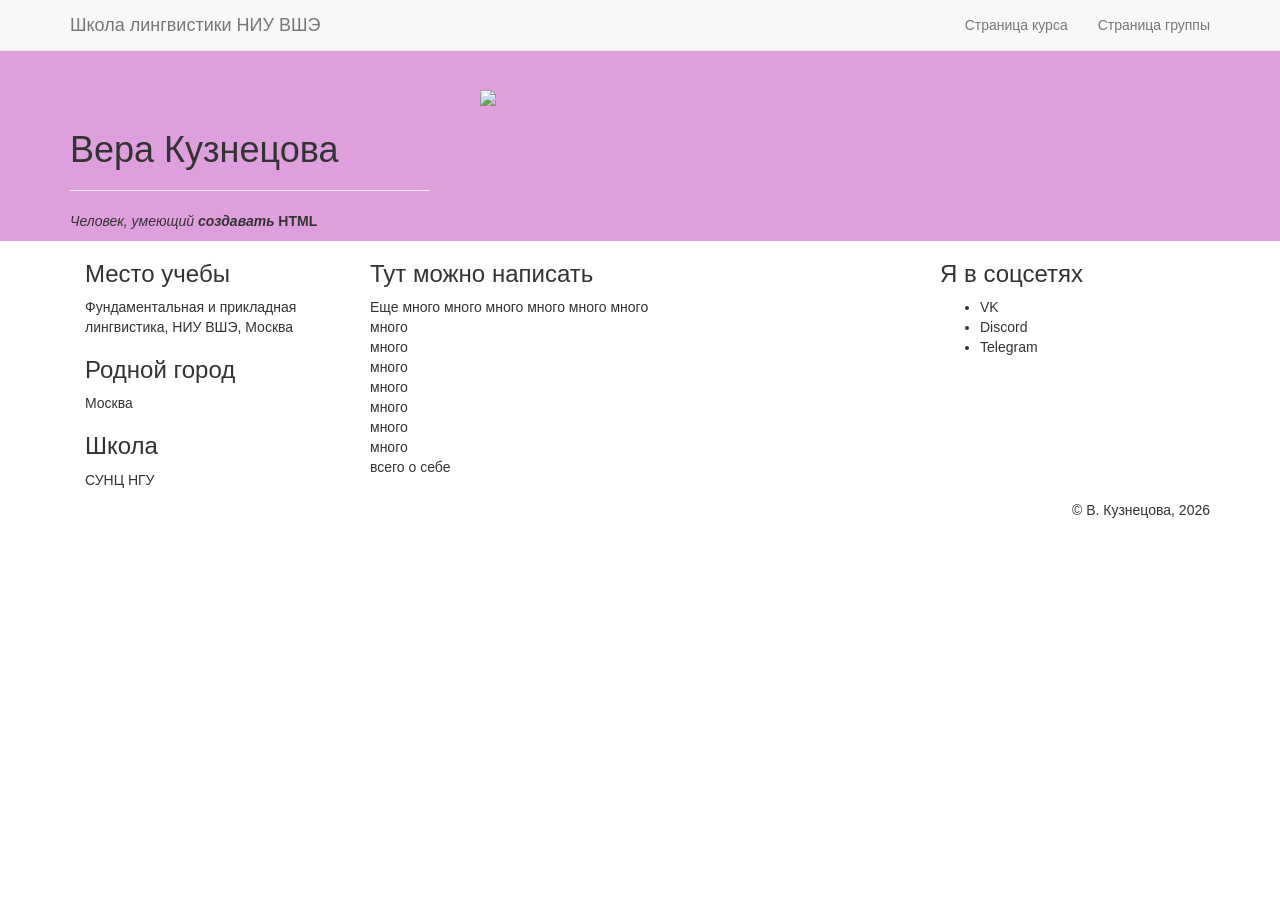
==== mywebpage/index.html @ 2599c6ca "Update index.html" ====
<!doctype html>

<!-- так в HTML обозначаются комментарии. Выше вы видите объявление типа документа (DOCTYPE), так браузер понимает, что код ниже нужно интерпретировать как html -->

<html>

<!-- зона заголовка html, тег <title> - строка, которую браузер отображает на вкладках над страницами, <meta> и <link> сообщают технические сведения для браузера, например, что файл имеет кодировку Юникод (utf-8) -->

	<head>
		<title>Личная страница саши собакина</title>
	 	<!-- Required meta tags -->
	 	<meta charset="utf-8">
	 	<meta name="viewport" content="width=device-width, initial-scale=1">

		<meta name="description" content="Личная страница и контакты">

		<!-- Bootstrap Core CSS -->
		<link href="https://maxcdn.bootstrapcdn.com/bootstrap/3.3.7/css/bootstrap.min.css" rel="stylesheet" media="screen">
<!-- Эта страница сделана с помощью bootstrap - популярной библиотеки для создания и настройки сайтов. Ниже вы увидите, что многие теги содержат атрибуты class - bootstrap содержит шаблоны, как такие элементы красиво оформить -->

	</head>
	
<!-- body - главная, содержательная часть страницы. Контент на этой странице делится на меню (nav), "шапку" (header), "подвал" (footer) и все остальное (мы заключили остаток в тег section) -->	
	<body>

<!-- меню (navigation bar) -->

		<nav id="mainNav" class="navbar navbar-default navbar-fixed-top navbar-custom">

<!-- div - это контейнеры - коробочки с текстом и/или графикой, которые можно вкладывать друг в друга. Пристально смотреть на теги в этой части кода не нужно -->
			<div class="container"> 
				<div class="navbar-header"> 
					<a href="https://ling.hse.ru/" class="navbar-brand">Школа лингвистики НИУ ВШЭ</a> 
				</div> 
				<nav class="collapse navbar-collapse" id="bs-navbar"> 
					<ul class="nav navbar-nav navbar-right"> 
						<li> <a href="https://lingvocodes.github.io/HSEinfo/ba-ling-2026/index.html">Страница курса</a> </li> 
						<li> <a href="https://lingvocodes.github.io/HSEinfo/ba-ling-2026/baling_261.html">Страница группы</a> </li> 
<!-- поправьте номер группы в URL, если нужно (от 1 до 4) -->
					</ul>
				</nav> 
			</div>
		</nav>

<!-- начинается шапка. у тега header есть атрибут style, который задает цвет фона и отступы. поменяйте значения атрибутов и посмотрите, как изменится страница -->

		<header style="background-color:plum; padding-top:70px; "> 
			<div class="container"> 
				<div class="row">
					<div class="col-md-4">
						<br><br>
<!-- здесь и дальше нужно поменять весь содержательный текст, чтобы получилась ваша личная страница -->
						<h1>Вера Кузнецова</h1>
						<hr> <!-- это горизонтальная линия -->
						<p><i>Человек, умеющий <b>создавать</i> HTML</b></p> 
					</div>
					<div class="col-md-4">
<!-- img - тег для вставки изображений. Мы использовали атрибут style, чтобы задать размер изображения и ширину рамки-->
<!-- Измените URL на URL вашей фотографии, а также настройте размер изображения -->
<img src="myphoto.jpg" style="height:320px; margin:20px 20px 40px 20px; " >
					</div>
				</div>
			</div>
		</header>

<!-- часть страницы, которая под шапкой -->
		<section id="portfolio">
			<div class="container">

<!-- атрибут col-md-... говорит, что контент будет разделен на несколько столбцов, их ширина соотносится как 3 - 6 - 3 (Bootstrap использует воображаемую сетку из 12 равных по ширине колонок) -->
				<div class="col-md-3">

<!-- <article> не влияет на оформление, но помогает структурировать контент на осмысленые разделы -->
					<article>
						<h3>Место учебы</h3>
						<p>Фундаментальная и прикладная лингвистика, НИУ ВШЭ, Москва</p>
					</article>
					<article>
						<h3>Родной город</h3>
						<p>Москва</p>
					</article>
					<article>
						<h3>Школа</h3>
<!-- когда будете менять текст, не используйте бюрократических слов типа ГБОУ СОШ, ну пожаалуйста -->
						<p>СУНЦ НГУ</p>
					</article>
				</div>

				<div class="col-md-6">
					<article>
						<h3>Тут можно написать</h3>
						<p>Еще много много много много много много <br>
						много <br>
						много <br>
						много <br>
						много <br>
						много <br>
						много <br>
						много <br>
						всего о себе</p>
					</article>
				</div>

				<div class="col-md-3">
					<h3>Я в соцсетях</h3>
<!-- тег <ul> - unordered list. Еще бывает тег <ol> -->
					<ul>
						<li>VK</li>
						<li>Discord</li>
						<li>Telegram</li>
					</ul>
				</div>
			</div>
		</section>

<!-- это подвал. В этой части страницы обычно ставят копирайт (с помощью символа &copy;) и пишут об истории создания страницы. Поставьте свой копирайт -->
		<footer class="bs-docs-footer"> 
			<div class="container"> 
				<p style="text-align:right; ">&copy; В. Кузнецова, 2026</p> 
			</div>
		</footer>
	</body>

</html>
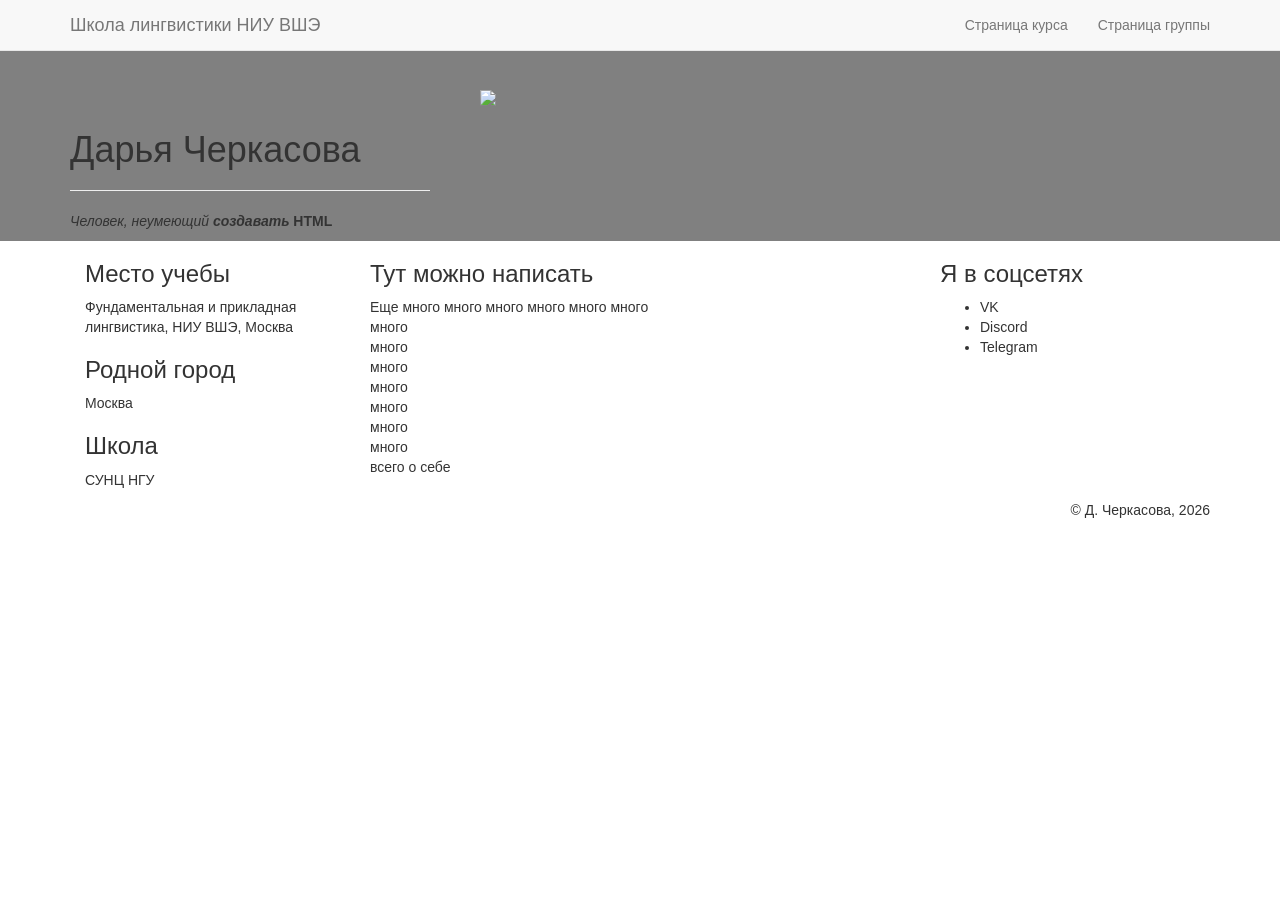
==== commit 311405ce: "Add files via upload" ====
--- a/mywebpage/index.html
+++ b/mywebpage/index.html
@@ -7,7 +7,7 @@
 <!-- зона заголовка html, тег <title> - строка, которую браузер отображает на вкладках над страницами, <meta> и <link> сообщают технические сведения для браузера, например, что файл имеет кодировку Юникод (utf-8) -->
 
 	<head>
-		<title>Личная страница саши собакина</title>
+		<title>Личная страница дарьи черкасовой</title>
 	 	<!-- Required meta tags -->
 	 	<meta charset="utf-8">
 	 	<meta name="viewport" content="width=device-width, initial-scale=1">
@@ -44,20 +44,20 @@
 
 <!-- начинается шапка. у тега header есть атрибут style, который задает цвет фона и отступы. поменяйте значения атрибутов и посмотрите, как изменится страница -->
 
-		<header style="background-color:plum; padding-top:70px; "> 
+		<header style="background-color:gray; padding-top:70px; "> 
 			<div class="container"> 
 				<div class="row">
 					<div class="col-md-4">
 						<br><br>
 <!-- здесь и дальше нужно поменять весь содержательный текст, чтобы получилась ваша личная страница -->
-						<h1>Вера Кузнецова</h1>
+						<h1>Дарья Черкасова</h1>
 						<hr> <!-- это горизонтальная линия -->
-						<p><i>Человек, умеющий <b>создавать</i> HTML</b></p> 
+						<p><i>Человек, неумеющий <b>создавать</i> HTML</b></p> 
 					</div>
 					<div class="col-md-4">
 <!-- img - тег для вставки изображений. Мы использовали атрибут style, чтобы задать размер изображения и ширину рамки-->
 <!-- Измените URL на URL вашей фотографии, а также настройте размер изображения -->
-<img src="myphoto.jpg" style="height:320px; margin:20px 20px 40px 20px; " >
+<img src="такса.jpeg" style="height:320px; margin:20px 20px 40px 20px; " >
 					</div>
 				</div>
 			</div>
@@ -116,7 +116,7 @@
 <!-- это подвал. В этой части страницы обычно ставят копирайт (с помощью символа &copy;) и пишут об истории создания страницы. Поставьте свой копирайт -->
 		<footer class="bs-docs-footer"> 
 			<div class="container"> 
-				<p style="text-align:right; ">&copy; В. Кузнецова, 2026</p> 
+				<p style="text-align:right; ">&copy; Д. Черкасова, 2026</p> 
 			</div>
 		</footer>
 	</body>
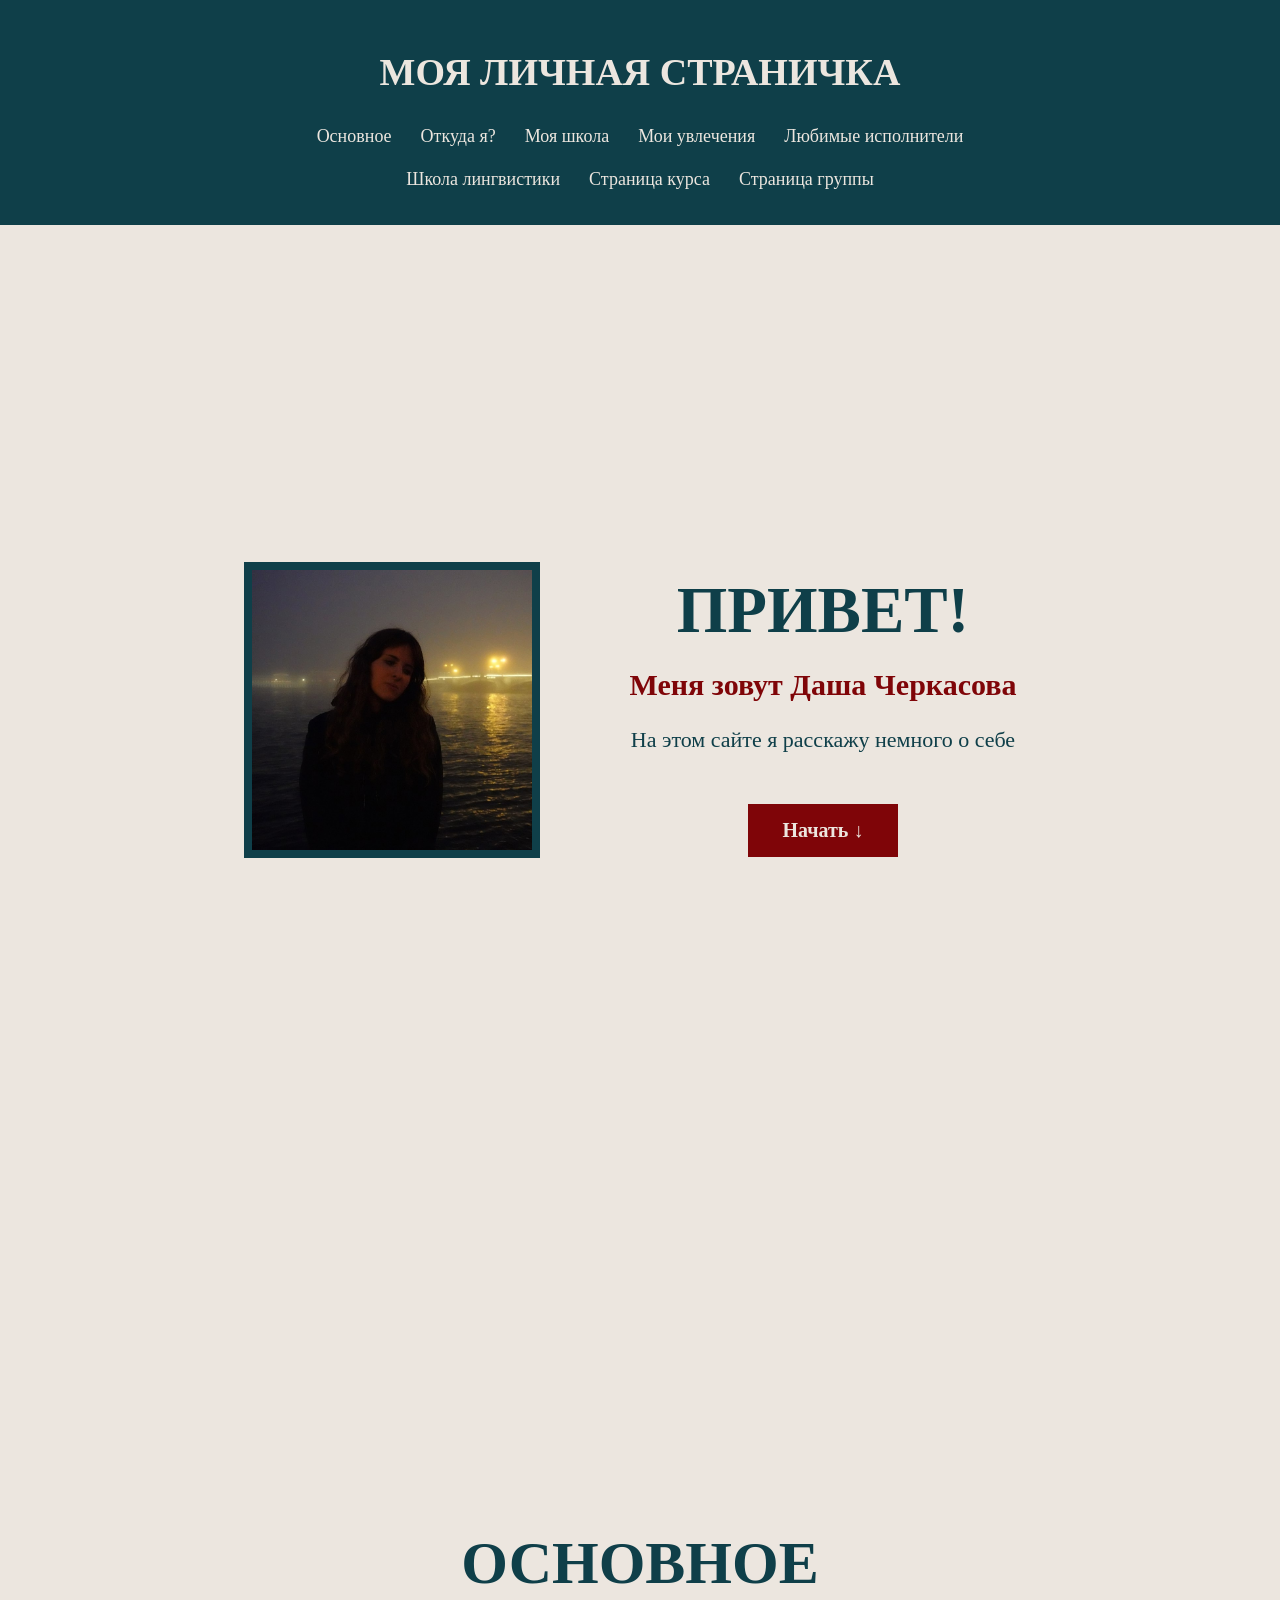
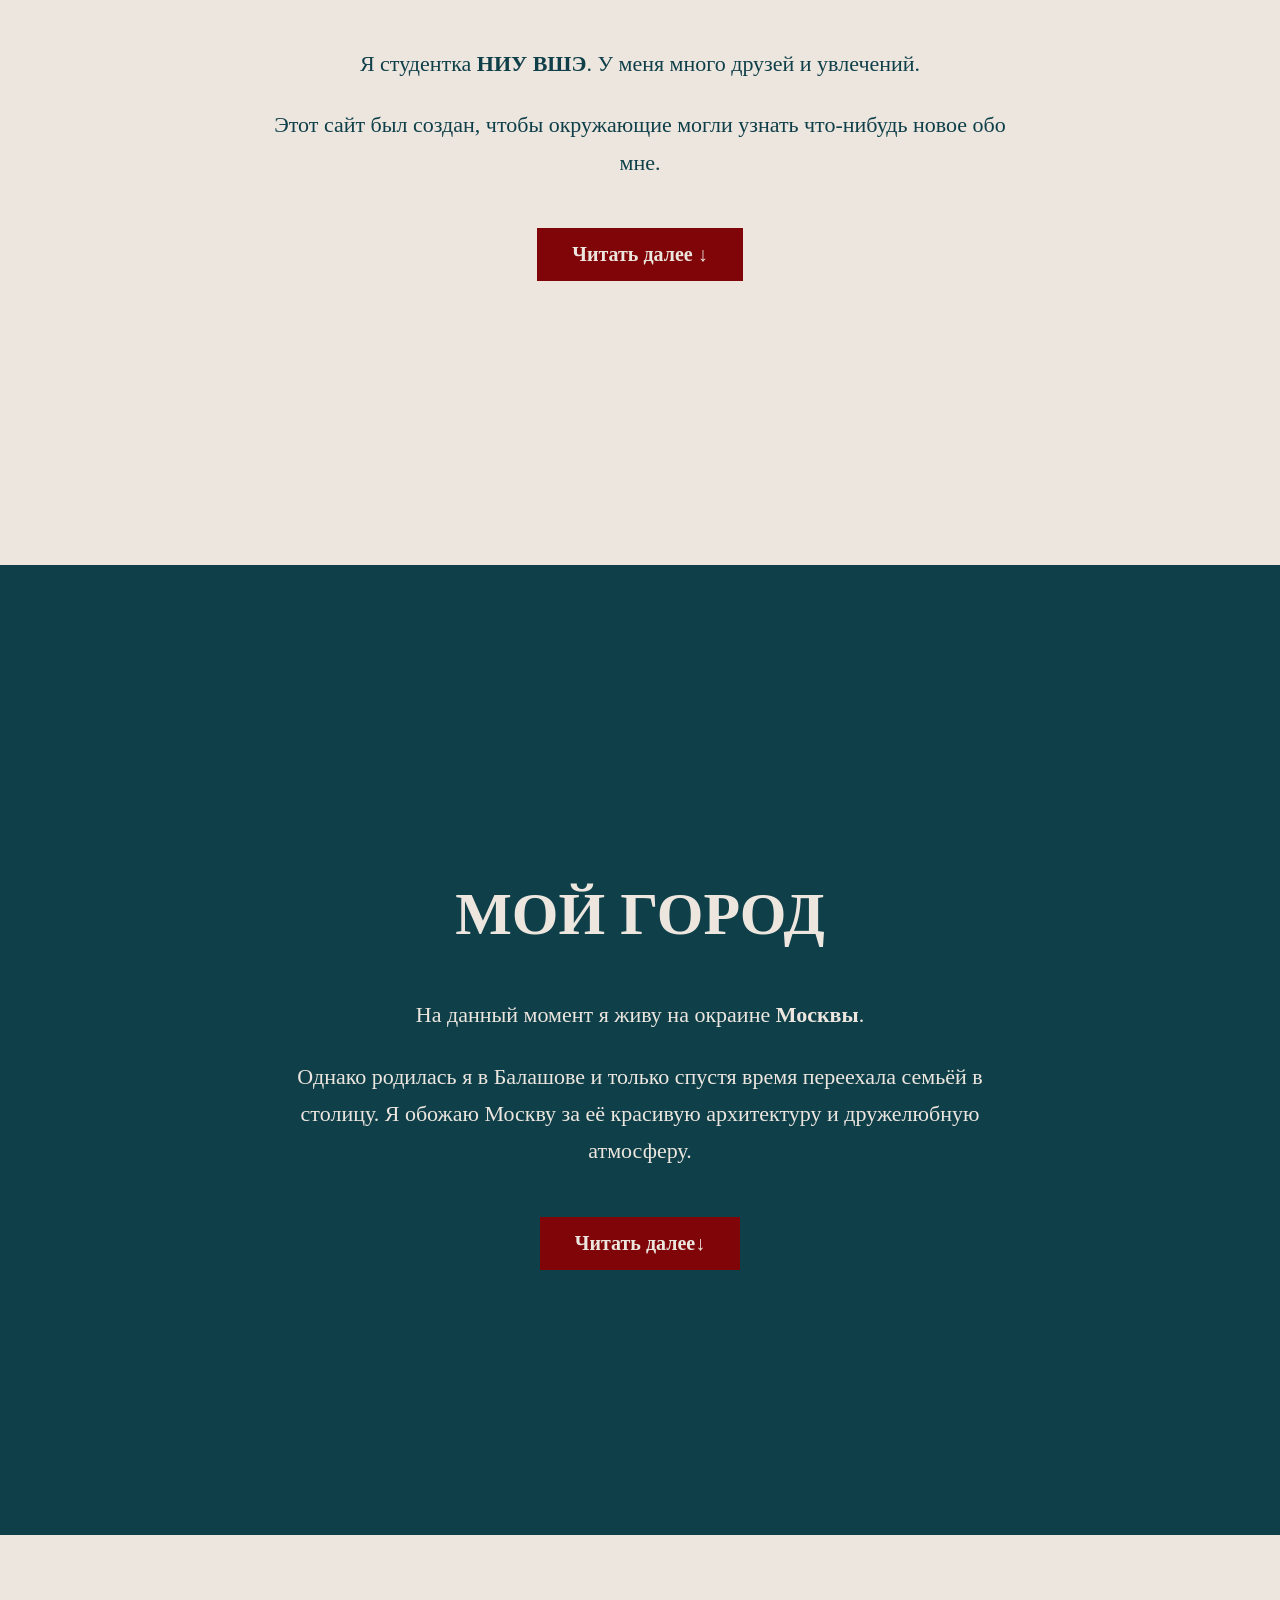
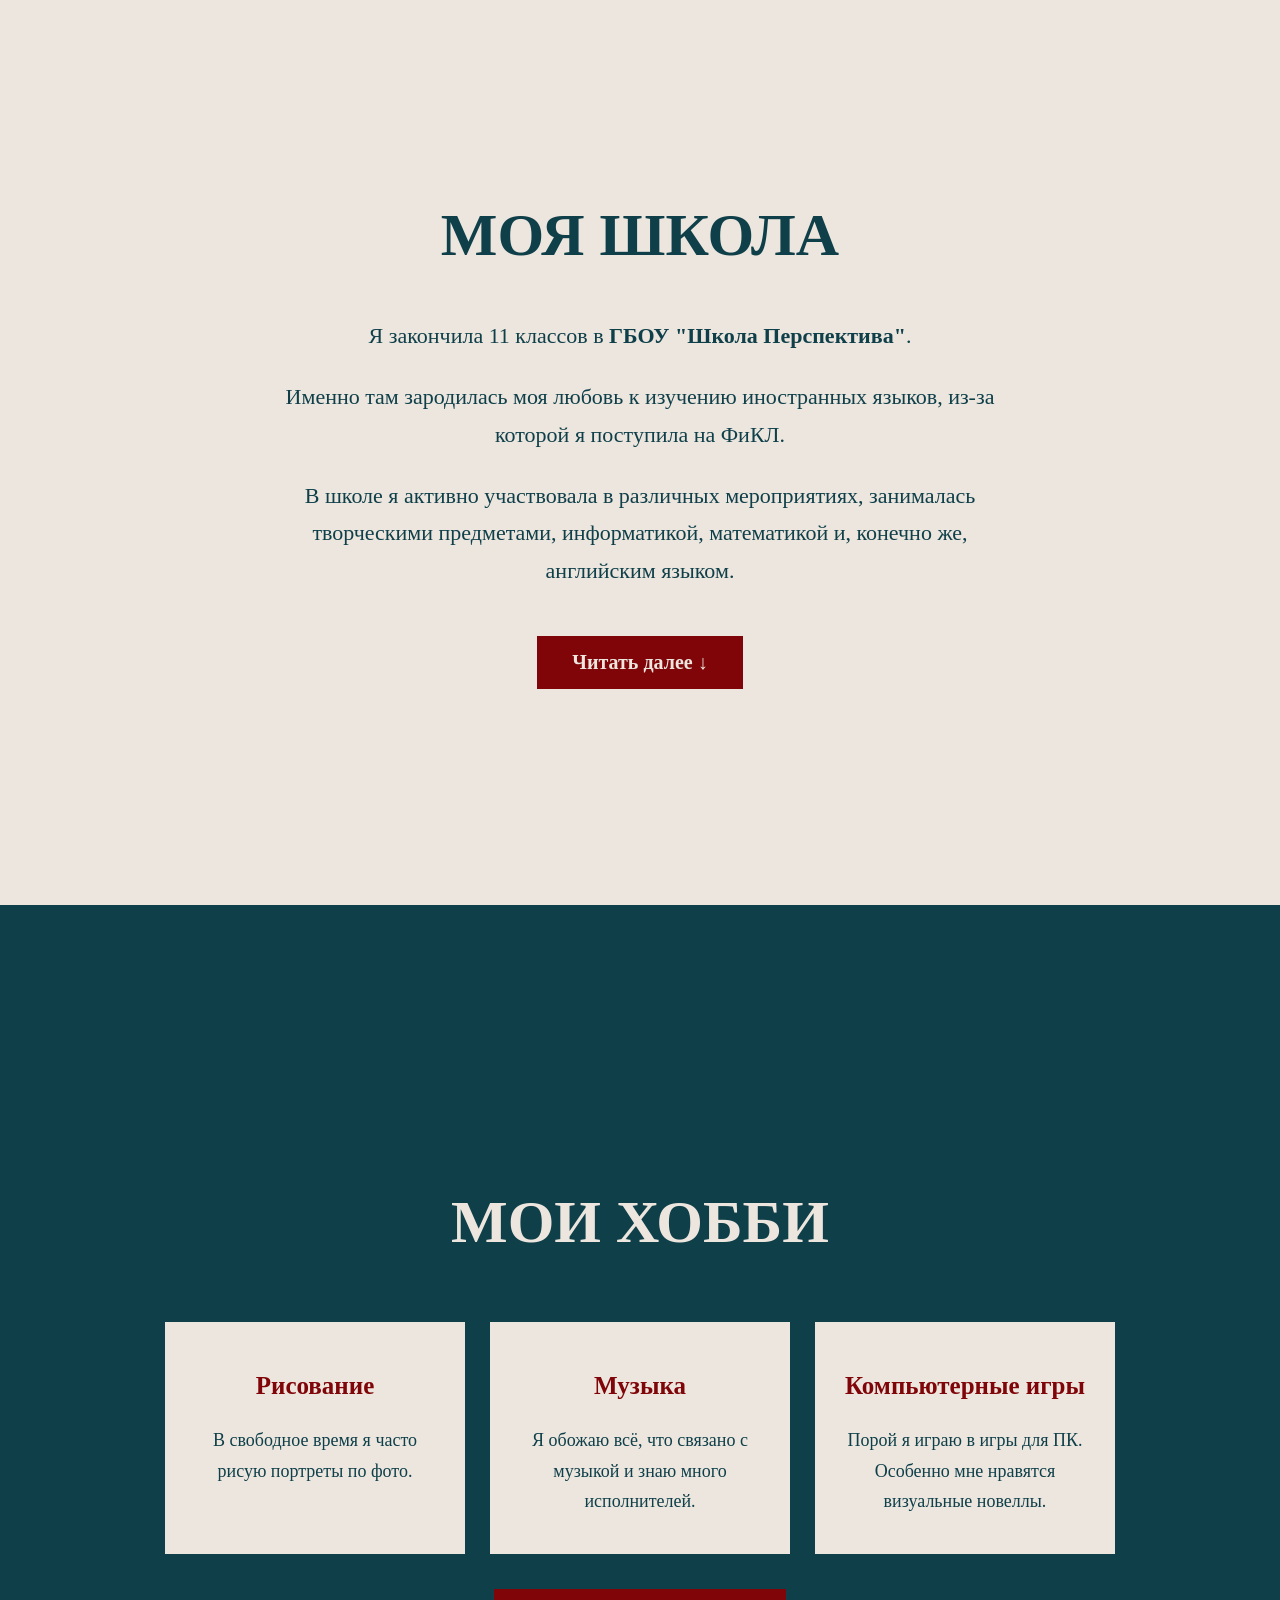
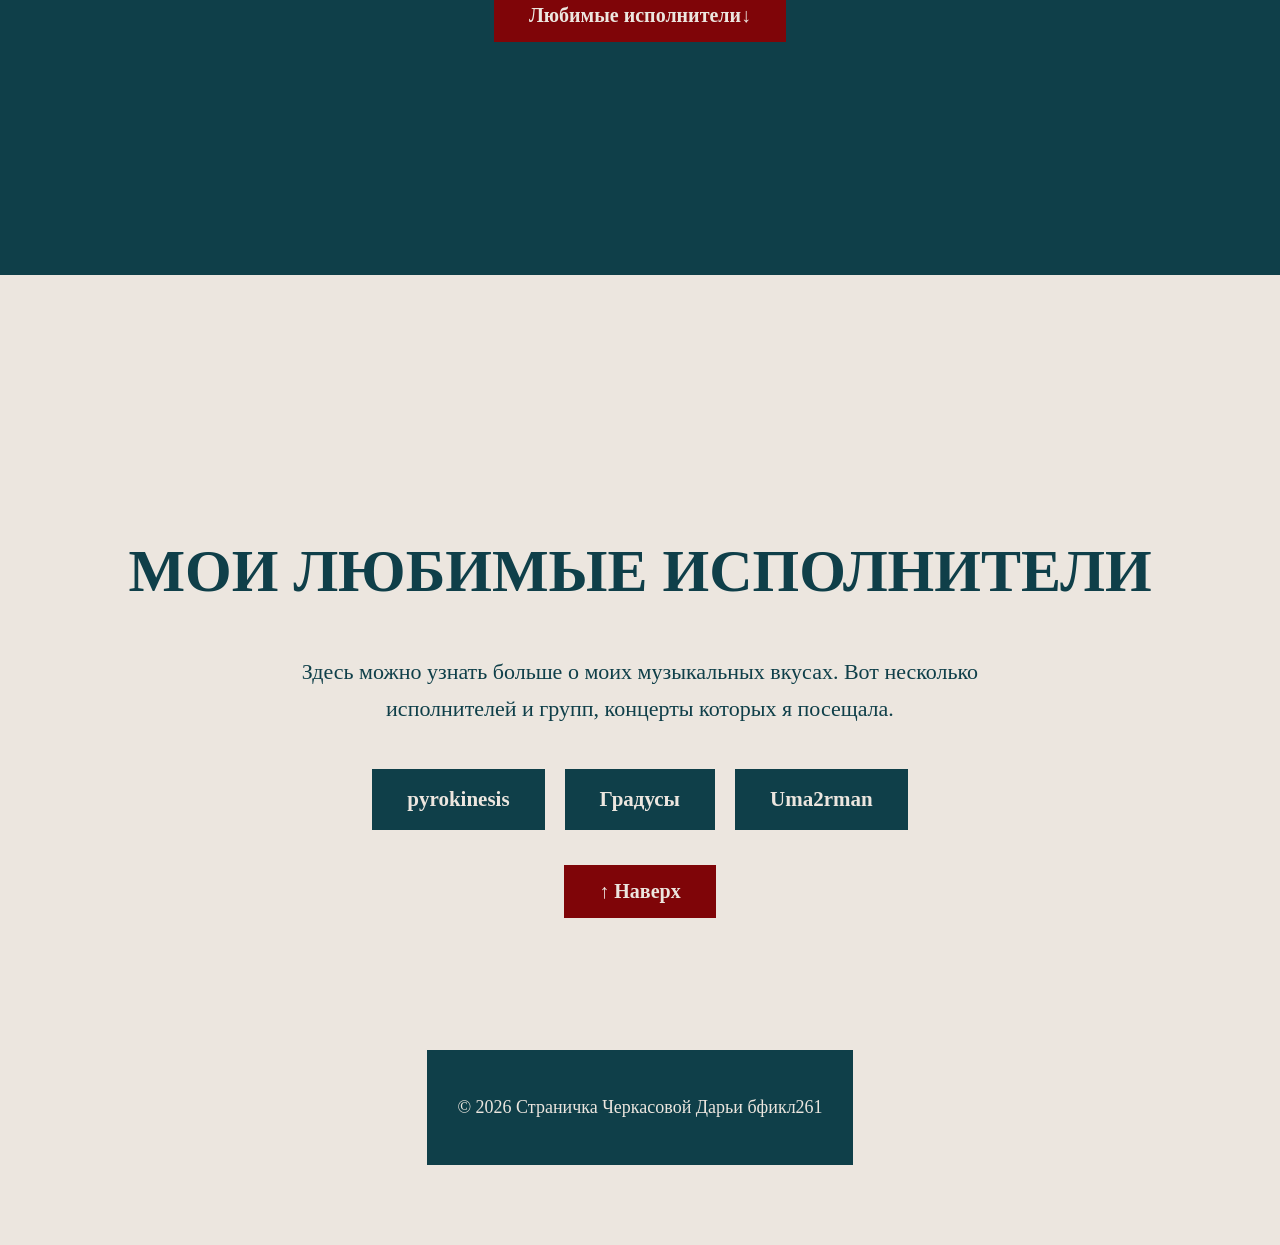
==== commit 9eed2e7b: "Add files via upload" ====
--- a/mywebpage/index.html
+++ b/mywebpage/index.html
@@ -1,124 +1,182 @@
-<!doctype html>
-
-<!-- так в HTML обозначаются комментарии. Выше вы видите объявление типа документа (DOCTYPE), так браузер понимает, что код ниже нужно интерпретировать как html -->
-
-<html>
-
-<!-- зона заголовка html, тег <title> - строка, которую браузер отображает на вкладках над страницами, <meta> и <link> сообщают технические сведения для браузера, например, что файл имеет кодировку Юникод (utf-8) -->
-
-	<head>
-		<title>Личная страница дарьи черкасовой</title>
-	 	<!-- Required meta tags -->
-	 	<meta charset="utf-8">
-	 	<meta name="viewport" content="width=device-width, initial-scale=1">
-
-		<meta name="description" content="Личная страница и контакты">
-
-		<!-- Bootstrap Core CSS -->
-		<link href="https://maxcdn.bootstrapcdn.com/bootstrap/3.3.7/css/bootstrap.min.css" rel="stylesheet" media="screen">
-<!-- Эта страница сделана с помощью bootstrap - популярной библиотеки для создания и настройки сайтов. Ниже вы увидите, что многие теги содержат атрибуты class - bootstrap содержит шаблоны, как такие элементы красиво оформить -->
-
-	</head>
-	
-<!-- body - главная, содержательная часть страницы. Контент на этой странице делится на меню (nav), "шапку" (header), "подвал" (footer) и все остальное (мы заключили остаток в тег section) -->	
-	<body>
-
-<!-- меню (navigation bar) -->
-
-		<nav id="mainNav" class="navbar navbar-default navbar-fixed-top navbar-custom">
-
-<!-- div - это контейнеры - коробочки с текстом и/или графикой, которые можно вкладывать друг в друга. Пристально смотреть на теги в этой части кода не нужно -->
-			<div class="container"> 
-				<div class="navbar-header"> 
-					<a href="https://ling.hse.ru/" class="navbar-brand">Школа лингвистики НИУ ВШЭ</a> 
-				</div> 
-				<nav class="collapse navbar-collapse" id="bs-navbar"> 
-					<ul class="nav navbar-nav navbar-right"> 
-						<li> <a href="https://lingvocodes.github.io/HSEinfo/ba-ling-2026/index.html">Страница курса</a> </li> 
-						<li> <a href="https://lingvocodes.github.io/HSEinfo/ba-ling-2026/baling_261.html">Страница группы</a> </li> 
-<!-- поправьте номер группы в URL, если нужно (от 1 до 4) -->
-					</ul>
-				</nav> 
-			</div>
-		</nav>
-
-<!-- начинается шапка. у тега header есть атрибут style, который задает цвет фона и отступы. поменяйте значения атрибутов и посмотрите, как изменится страница -->
-
-		<header style="background-color:gray; padding-top:70px; "> 
-			<div class="container"> 
-				<div class="row">
-					<div class="col-md-4">
-						<br><br>
-<!-- здесь и дальше нужно поменять весь содержательный текст, чтобы получилась ваша личная страница -->
-						<h1>Дарья Черкасова</h1>
-						<hr> <!-- это горизонтальная линия -->
-						<p><i>Человек, неумеющий <b>создавать</i> HTML</b></p> 
-					</div>
-					<div class="col-md-4">
-<!-- img - тег для вставки изображений. Мы использовали атрибут style, чтобы задать размер изображения и ширину рамки-->
-<!-- Измените URL на URL вашей фотографии, а также настройте размер изображения -->
-<img src="такса.jpeg" style="height:320px; margin:20px 20px 40px 20px; " >
-					</div>
-				</div>
-			</div>
-		</header>
-
-<!-- часть страницы, которая под шапкой -->
-		<section id="portfolio">
-			<div class="container">
-
-<!-- атрибут col-md-... говорит, что контент будет разделен на несколько столбцов, их ширина соотносится как 3 - 6 - 3 (Bootstrap использует воображаемую сетку из 12 равных по ширине колонок) -->
-				<div class="col-md-3">
-
-<!-- <article> не влияет на оформление, но помогает структурировать контент на осмысленые разделы -->
-					<article>
-						<h3>Место учебы</h3>
-						<p>Фундаментальная и прикладная лингвистика, НИУ ВШЭ, Москва</p>
-					</article>
-					<article>
-						<h3>Родной город</h3>
-						<p>Москва</p>
-					</article>
-					<article>
-						<h3>Школа</h3>
-<!-- когда будете менять текст, не используйте бюрократических слов типа ГБОУ СОШ, ну пожаалуйста -->
-						<p>СУНЦ НГУ</p>
-					</article>
-				</div>
-
-				<div class="col-md-6">
-					<article>
-						<h3>Тут можно написать</h3>
-						<p>Еще много много много много много много <br>
-						много <br>
-						много <br>
-						много <br>
-						много <br>
-						много <br>
-						много <br>
-						много <br>
-						всего о себе</p>
-					</article>
-				</div>
-
-				<div class="col-md-3">
-					<h3>Я в соцсетях</h3>
-<!-- тег <ul> - unordered list. Еще бывает тег <ol> -->
-					<ul>
-						<li>VK</li>
-						<li>Discord</li>
-						<li>Telegram</li>
-					</ul>
-				</div>
-			</div>
-		</section>
-
-<!-- это подвал. В этой части страницы обычно ставят копирайт (с помощью символа &copy;) и пишут об истории создания страницы. Поставьте свой копирайт -->
-		<footer class="bs-docs-footer"> 
-			<div class="container"> 
-				<p style="text-align:right; ">&copy; Д. Черкасова, 2026</p> 
-			</div>
-		</footer>
-	</body>
-
-</html>
+
+<!DOCTYPE html>
+<html lang="ru">
+<head>
+    <meta charset="UTF-8">
+    <meta name="viewport" content="width=device-width, initial-scale=1.0">
+
+    <title>Моя личная страничка</title>
+
+    <link rel="stylesheet" href="style.css">
+</head>
+
+<body>
+
+    <header>
+        <h1>Моя личная страничка</h1>
+
+        <nav>
+            <a href="#about">Основное</a>
+            <a href="#city">Откуда я?</a>
+            <a href="#school">Моя школа</a>
+            <a href="#hobby">Мои увлечения</a>
+            <a href="#music">Любимые исполнители</a>
+        </nav>
+
+        <nav>
+            <a href="https://ling.hse.ru/" target="_blank" rel="noopener noreferrer">Школа лингвистики</a>
+            <a href="https://lingvocodes.github.io/HSEinfo/ba-ling-2026/index.html" target="_blank" rel="noopener noreferrer">Страница курса</a>
+            <a href="https://lingvocodes.github.io/HSEinfo/ba-ling-2026/baling_261.html" target="_blank" rel="noopener noreferrer">Страница группы</a>
+        </nav>
+    </header>
+
+    <section id="home" class="home">
+
+        <img src="myphoto.jpg" alt="Моя фотография">
+
+        <div>
+            <h2>Привет!</h2>
+
+            <h3>Меня зовут Даша Черкасова</h3>
+
+            <p>
+                На этом сайте я расскажу немного о себе
+            </p>
+
+            <a class="button" href="#about">Начать ↓</a>
+        </div>
+
+    </section>
+
+    <section id="about">
+
+        <h2 ">Основное</h2>
+
+        <p>
+            Я студентка <b>НИУ ВШЭ</b>.
+            У меня много друзей и увлечений.
+        </p>
+
+        <p>
+            Этот сайт был создан, чтобы окружающие могли узнать что-нибудь новое обо мне.
+        </p>
+
+        <a class="button" href="#city">Читать далее ↓</a>
+
+    </section>
+
+    <section id="city">
+
+        <h2>Мой город</h2>
+
+        <p>
+            На данный момент я живу на окраине <b>Москвы</b>.
+        </p>
+
+        <p>
+            Однако родилась я в Балашове и только спустя время переехала семьёй в столицу. Я обожаю Москву за её красивую архитектуру и дружелюбную атмосферу.
+        </p>
+
+        <a class="button" href="#school">Читать далее↓</a>
+
+    </section>
+
+    <section id="school">
+
+        <h2>Моя школа</h2>
+
+        <p>
+            Я закончила 11 классов в <b>ГБОУ "Школа Перспектива"</b>.
+        </p>
+
+        <p>
+            Именно там зародилась моя любовь к изучению иностранных языков, из-за которой я поступила на ФиКЛ.
+        </p>
+
+        <p>
+            В школе я активно участвовала в различных мероприятиях, занималась творческими предметами, информатикой, математикой и, конечно же, английским языком.
+        </p>
+
+        <a class="button" href="#hobby">Читать далее ↓</a>
+
+    </section>
+
+    <section id="hobby">
+
+        <h2>Мои хобби</h2>
+
+        <div class="hobbies">
+
+            <div>
+                <h3>Рисование</h3>
+                <p>
+                    В свободное время я часто рисую портреты по фото.
+                </p>
+            </div>
+
+            <div>
+                <h3>Музыка</h3>
+                <p>
+                    Я обожаю всё, что связано с музыкой и знаю много исполнителей.
+                </p>
+            </div>
+
+            <div>
+                <h3>Компьютерные игры</h3>
+                <p>
+                    Порой я играю в игры для ПК. Особенно мне нравятся визуальные новеллы.
+                </p>
+            </div>
+
+        </div>
+
+        <a class="button" href="#music">Любимые исполнители↓</a>
+
+    </section>
+    <section id="music">
+
+
+<section id="music">
+
+    <h2>Мои любимые исполнители</h2>
+
+    <p>
+        Здесь можно узнать больше о моих музыкальных вкусах.
+        Вот несколько исполнителей и групп, концерты которых я посещала.
+    </p>
+
+    <div class="music">
+
+        <a
+            href="https://music.yandex.ru/artist/5313769"
+            target="_blank"
+            rel="noopener noreferrer">
+            pyrokinesis
+        </a>
+
+        <a
+            href="https://music.yandex.ru/artist/159009"
+            target="_blank"
+            rel="noopener noreferrer">
+            Градусы
+        </a>
+
+        <a
+            href="https://music.yandex.ru/artist/41128"
+            target="_blank"
+            rel="noopener noreferrer">
+            Uma2rman
+        </a>
+
+    </div>
+
+        <a class="button" href="#home">↑ Наверх</a>
+
+</section>
+
+    <footer>
+        <p>© 2026 Страничка Черкасовой Дарьи бфикл261</p>
+    </footer>
+
+</body>
+</html>
--- a/mywebpage/style.css
+++ b/mywebpage/style.css
@@ -0,0 +1,387 @@
+html {
+    scroll-behavior: smooth;
+}
+
+body {
+    margin: 0;
+
+    font-family: Georgia, "Times New Roman", serif;
+
+    background-color: #ECE6DF;
+
+    color: #0F3F49;
+
+    text-align: center;
+
+    font-size: 20px;
+}
+
+
+
+header {
+    background-color: #0F3F49;
+
+    color: #ECE6DF;
+
+    padding: 35px 20px;
+}
+
+header h1 {
+    margin: 15px 0 30px;
+
+    color: #ECE6DF;
+
+    font-size: 38px;
+
+    text-transform: uppercase;
+}
+
+nav {
+    margin-top: 20px;
+}
+
+nav a {
+    color: #ECE6DF;
+
+    text-decoration: none;
+
+    margin: 8px 12px;
+
+    font-size: 18px;
+}
+
+nav a:hover {
+    text-decoration: underline;
+
+    color: #ECE6DF;
+
+
+    margin: 8px 12px;
+
+    font-size: 18px;
+}
+
+
+
+section {
+    height: 90vh;
+
+    padding: 80px 30px;
+
+    display: flex;
+
+    flex-direction: column;
+
+    justify-content: center;
+
+    align-items: center;
+}
+
+
+.home {
+    background-color: #ECE6DF;
+
+    display: flex;
+
+    flex-direction: row;
+
+    gap: 70px;
+}
+
+.home img {
+    width: 280px;
+
+    height: 280px;
+
+    object-fit: cover;
+
+    border-radius: 0;
+
+    border: 8px solid #0F3F49;
+}
+
+.home h2 {
+    font-size: 65px;
+
+    color: #0F3F49;
+
+    margin: 10px;
+}
+
+.home h3 {
+    font-size: 30px;
+
+    color: #7F0508;
+
+    margin: 20px;
+}
+
+.home p {
+    max-width: 650px;
+
+    font-size: 22px;
+
+    line-height: 1.6;
+}
+
+
+
+section h2 {
+    font-size: 60px;
+
+    color: #0F3F49;
+
+    margin-bottom: 35px;
+
+    text-transform: uppercase;
+}
+
+
+
+section p {
+    max-width: 750px;
+
+    font-size: 22px;
+
+    line-height: 1.7;
+
+    margin: 12px auto;
+}
+
+
+
+.button {
+    display: inline-block;
+
+    margin-top: 35px;
+
+    padding: 15px 35px;
+
+    background-color: #7F0508;
+
+    color: #ECE6DF;
+
+    text-decoration: none;
+
+    font-size: 20px;
+
+    font-weight: bold;
+}
+
+.button:hover {
+    background-color: #0F3F49;
+}
+
+
+
+#city {
+    background-color: #0F3F49;
+
+    color: #ECE6DF;
+}
+
+#city h2 {
+    color: #ECE6DF;
+}
+
+#city p {
+    color: #ECE6DF;
+}
+
+
+#school {
+    background-color: #ECE6DF;
+
+    color: #0F3F49;
+}
+
+
+
+#hobby {
+    background-color: #0F3F49;
+
+    color: #ECE6DF;
+}
+
+#hobby h2 {
+    color: #ECE6DF;
+}
+
+#hobby p {
+    color: #ECE6DF;
+}
+
+.hobbies {
+    display: flex;
+
+    justify-content: center;
+
+    gap: 25px;
+
+    flex-wrap: wrap;
+
+    max-width: 1000px;
+
+    margin-top: 30px;
+}
+
+.hobbies div {
+    width: 250px;
+
+    padding: 25px;
+
+    background-color: #ECE6DF;
+
+    color: #0F3F49;
+}
+
+.hobbies h3 {
+    font-size: 25px;
+
+    color: #7F0508;
+}
+
+.hobbies p {
+    color: #0F3F49 !important;
+
+    font-size: 18px;
+}
+
+
+
+#music {
+    background-color: #ECE6DF;
+
+    color: #0F3F49;
+}
+
+#music h2 {
+    color: #0F3F49;
+}
+
+
+.music {
+    display: flex;
+
+    gap: 20px;
+
+    flex-wrap: wrap;
+
+    justify-content: center;
+
+    margin-top: 30px;
+}
+
+.music a {
+    padding: 18px 35px;
+
+    background-color: #0F3F49;
+
+    color: #ECE6DF;
+
+    text-decoration: none;
+
+    font-size: 21px;
+
+    font-weight: bold;
+}
+
+.music a:hover {
+    background-color: #7F0508;
+}
+
+
+
+footer {
+    background-color: #0F3F49;
+
+    color: #ECE6DF;
+
+    padding: 30px;
+}
+
+footer p {
+    font-size: 18px;
+}
+
+
+/*
+@media (max-width: 600px) {
+
+    body {
+        font-size: 18px;
+    }
+
+    header h1 {
+        font-size: 30px;
+    }
+
+    nav a {
+        display: inline-block;
+
+        margin: 6px 3px;
+
+        font-size: 16px;
+    }
+
+    .home {
+        flex-direction: column;
+
+        gap: 30px;
+    }
+
+    .home img {
+        width: 200px;
+
+        height: 200px;
+    }
+
+    .home h2 {
+        font-size: 45px;
+    }
+
+    .home h3 {
+        font-size: 25px;
+    }
+
+    .home p {
+        font-size: 19px;
+    }
+
+    section {
+        padding: 60px 18px;
+    }
+
+    section h2 {
+        font-size: 38px;
+    }
+
+    section p {
+        font-size: 19px;
+
+        line-height: 1.6;
+    }
+
+    .hobbies {
+        flex-direction: column;
+
+        align-items: center;
+    }
+
+    .hobbies div {
+        width: 80%;
+    }
+
+    .music {
+        flex-direction: column;
+
+        width: 80%;
+    }
+
+    .music a {
+        text-align: center;
+
+        font-size: 19px;
+    }
+
+}*/
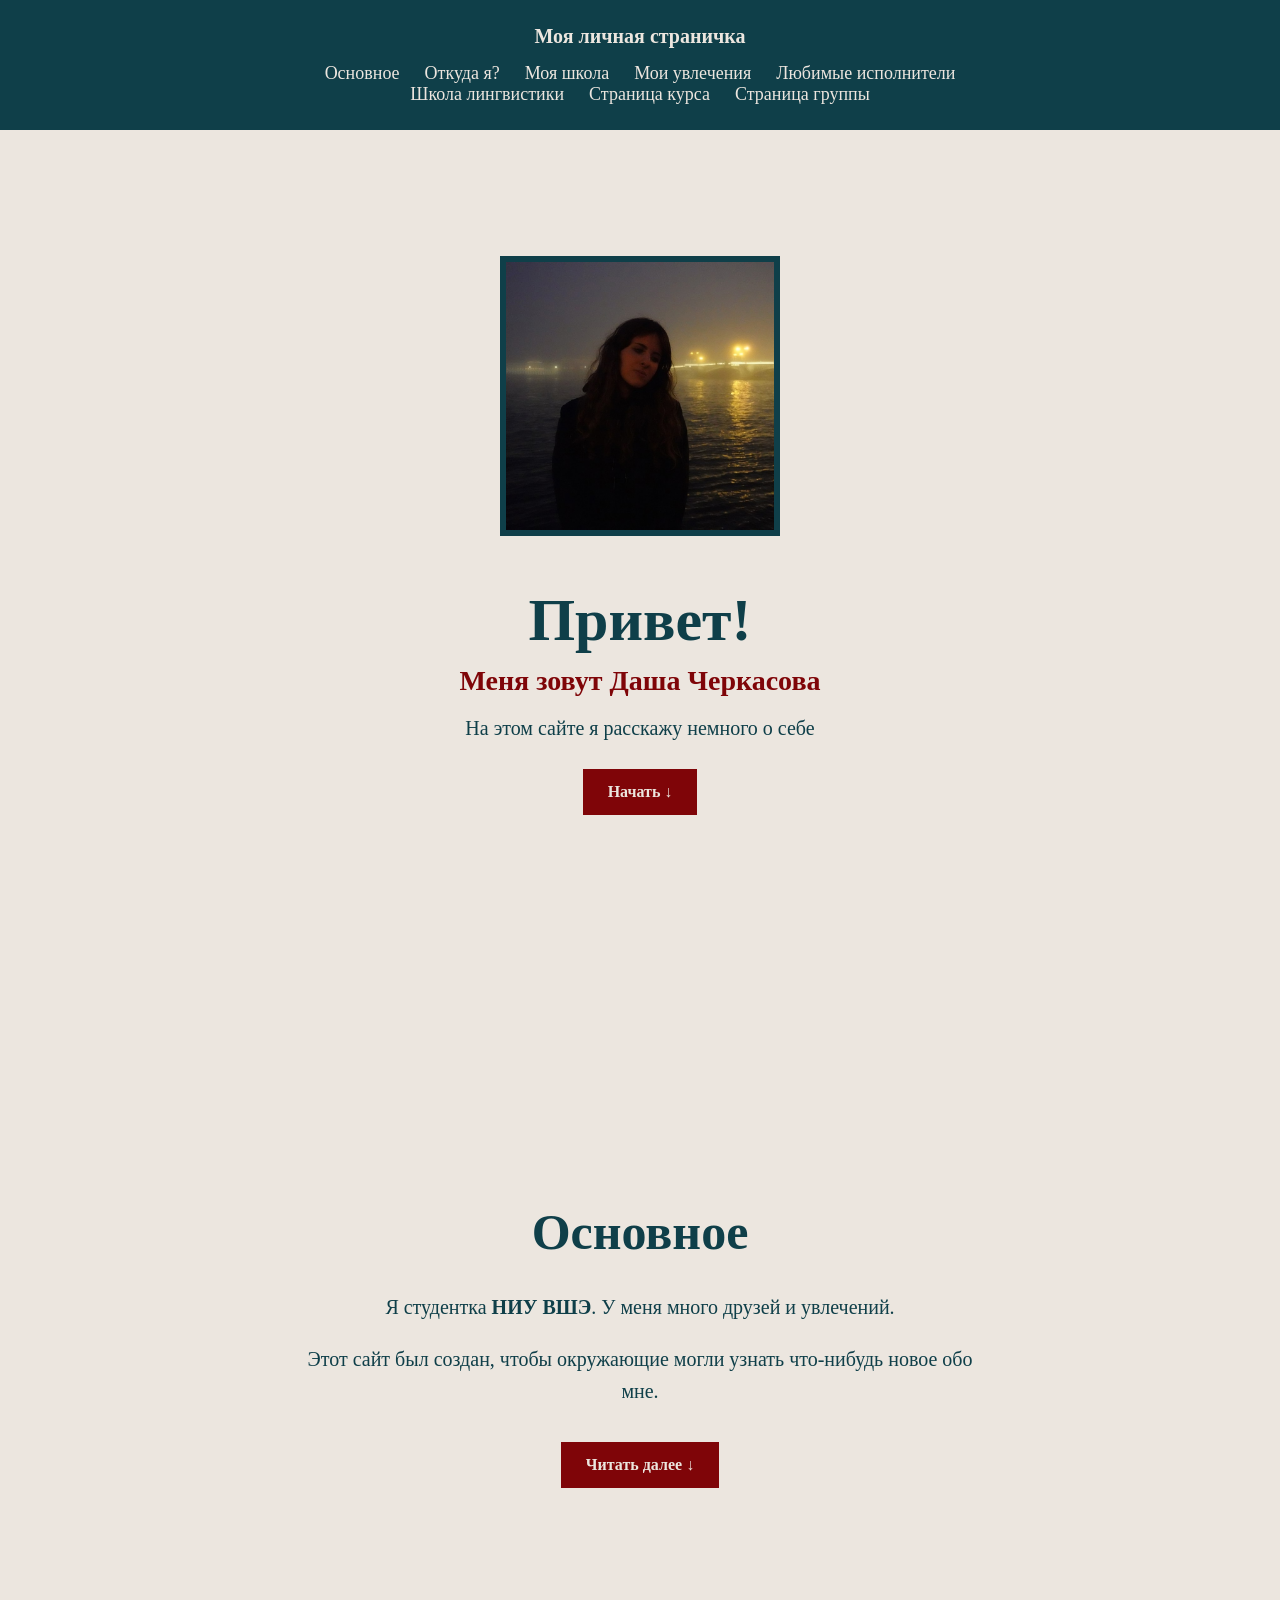
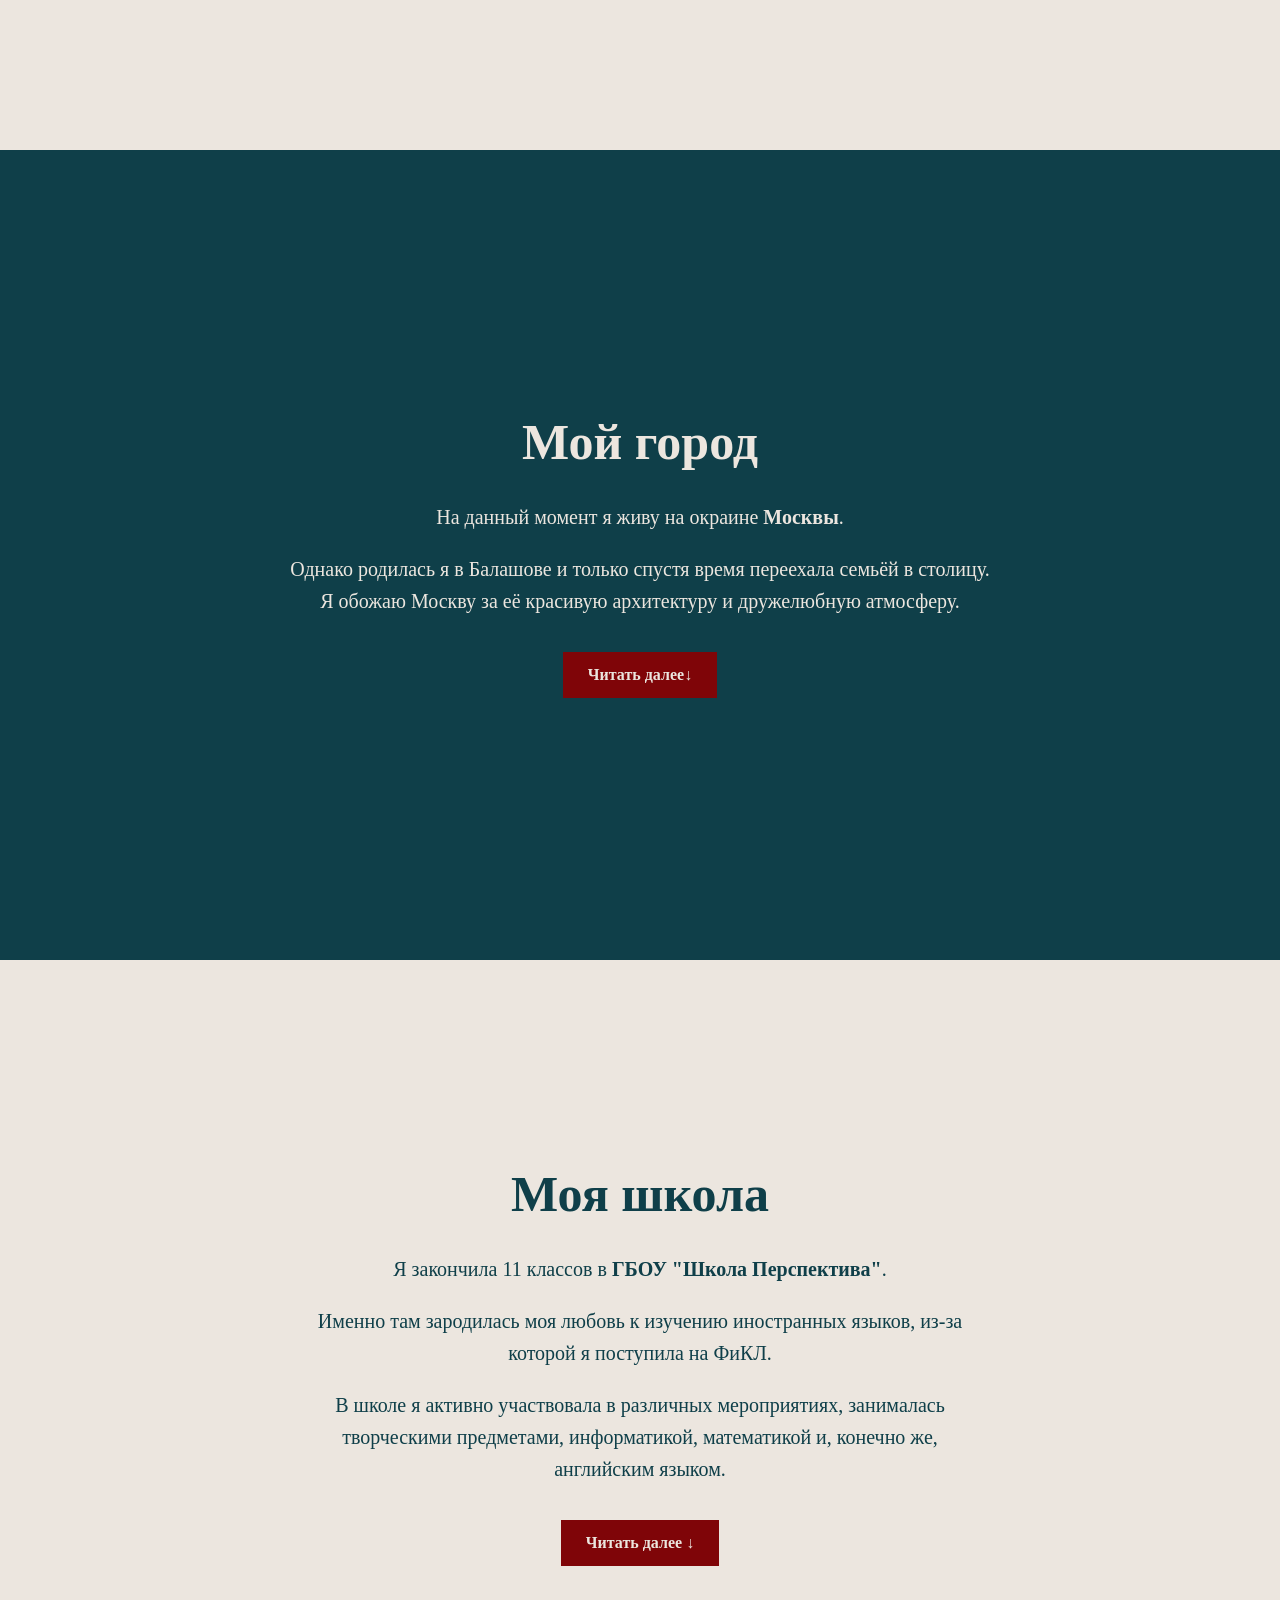
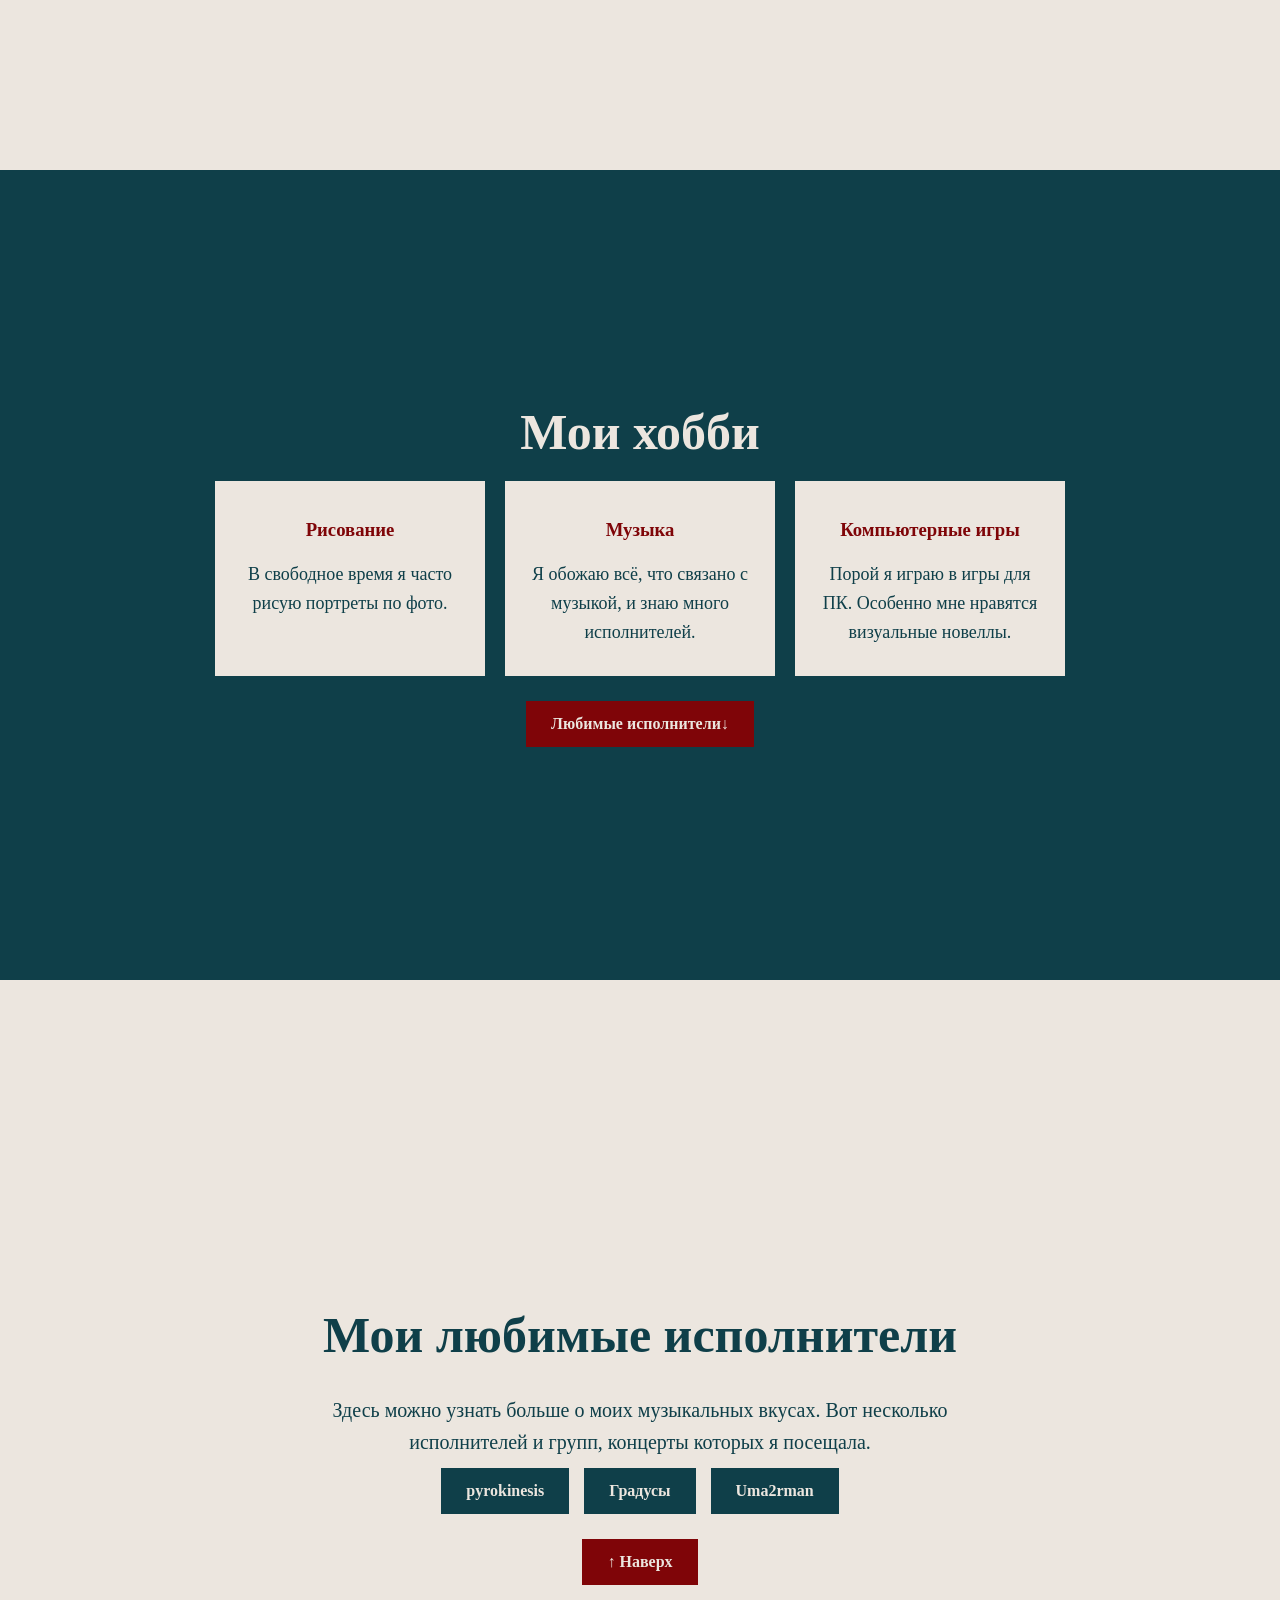
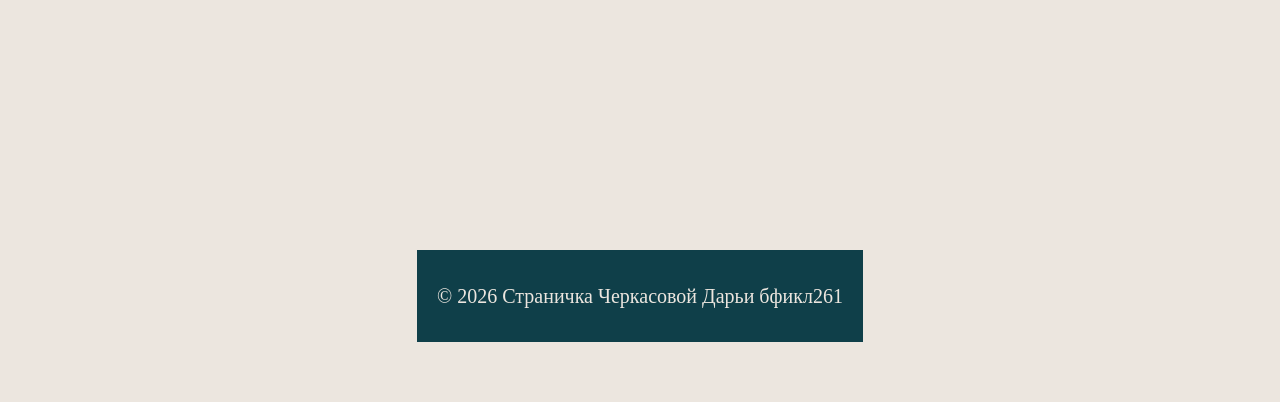
==== commit fcf964c2: "Update index.html" ====
--- a/mywebpage/index.html
+++ b/mywebpage/index.html
@@ -117,7 +117,7 @@
             <div>
                 <h3>Музыка</h3>
                 <p>
-                    Я обожаю всё, что связано с музыкой и знаю много исполнителей.
+                    Я обожаю всё, что связано с музыкой, и знаю много исполнителей.
                 </p>
             </div>
 
--- a/mywebpage/style.css
+++ b/mywebpage/style.css
@@ -2,338 +2,196 @@
     scroll-behavior: smooth;
 }
 
+* {
+    box-sizing: border-box;
+}
+
 body {
     margin: 0;
-
     font-family: Georgia, "Times New Roman", serif;
-
-    background-color: #ECE6DF;
-
-    color: #0F3F49;
-
+    background: #ECE6DF;
+    color: #0F3F49;
     text-align: center;
-
+}
+
+img {
+    max-width: 100%;
+    height: auto;
+}
+
+header {
+    background: #0F3F49;
+    color: #ECE6DF;
+    padding: 25px 15px;
+}
+
+header h1 {
+    margin: 0 0 15px;
     font-size: 20px;
 }
 
-
-
-header {
+nav {
+    display: flex;
+    justify-content: center;
+    flex-wrap: wrap;
+    gap: 15px 25px;
+}
+
+nav a {
+    color: #ECE6DF;
+    text-decoration: none;
+    font-size: 18px;
+}
+
+nav a:hover{
+    text-decoration: underline;
+}
+.button:hover {
     background-color: #0F3F49;
-
-    color: #ECE6DF;
-
-    padding: 35px 20px;
-}
-
-header h1 {
-    margin: 15px 0 30px;
-
-    color: #ECE6DF;
-
-    font-size: 38px;
-
-    text-transform: uppercase;
-}
-
-nav {
-    margin-top: 20px;
-}
-
-nav a {
-    color: #ECE6DF;
-
-    text-decoration: none;
-
-    margin: 8px 12px;
-
-    font-size: 18px;
-}
-
-nav a:hover {
-    text-decoration: underline;
-
-    color: #ECE6DF;
-
-
-    margin: 8px 12px;
-
-    font-size: 18px;
-}
-
-
+}
 
 section {
-    height: 90vh;
-
-    padding: 80px 30px;
-
-    display: flex;
-
+    min-height: 90vh;
+    padding: 60px 20px;
+    display: flex;
     flex-direction: column;
-
-    justify-content: center;
-
+    justify-content: center;
     align-items: center;
 }
 
+section h2 {
+    margin: 0 0 20px;
+    font-size: 50px;
+}
+
+section p {
+    max-width: 700px;
+    margin: 10px auto;
+    font-size: 20px;
+    line-height: 1.6;
+}
+
+/* HOME */
 
 .home {
-    background-color: #ECE6DF;
-
-    display: flex;
-
-    flex-direction: row;
-
-    gap: 70px;
+    display: flex;
+    justify-content: center;
+    align-items: center;
+    gap: 50px;
+}
+
+.home > div {
+    max-width: 600px;
+}
+
+.home h2 {
+    margin: 0 0 10px;
+    color: #0F3F49;
+    font-size: 60px;
+}
+
+.home h3 {
+    margin: 0 0 15px;
+    color: #7F0508;
+    font-size: 28px;
+}
+
+.home p {
+    margin: 0 auto;
 }
 
 .home img {
     width: 280px;
-
     height: 280px;
-
     object-fit: cover;
-
-    border-radius: 0;
-
-    border: 8px solid #0F3F49;
-}
-
-.home h2 {
-    font-size: 65px;
-
-    color: #0F3F49;
-
-    margin: 10px;
-}
-
-.home h3 {
-    font-size: 30px;
-
-    color: #7F0508;
-
-    margin: 20px;
-}
-
-.home p {
-    max-width: 650px;
-
-    font-size: 22px;
-
-    line-height: 1.6;
-}
-
-
-
-section h2 {
-    font-size: 60px;
-
-    color: #0F3F49;
-
-    margin-bottom: 35px;
-
-    text-transform: uppercase;
-}
-
-
-
-section p {
-    max-width: 750px;
-
-    font-size: 22px;
-
-    line-height: 1.7;
-
-    margin: 12px auto;
-}
-
+    border: 6px solid #0F3F49;
+}
 
 
 .button {
     display: inline-block;
-
-    margin-top: 35px;
-
-    padding: 15px 35px;
-
-    background-color: #7F0508;
-
-    color: #ECE6DF;
-
+    margin-top: 25px;
+    padding: 14px 25px;
+    background: #7F0508;
+    color: #ECE6DF;
     text-decoration: none;
-
-    font-size: 20px;
-
     font-weight: bold;
 }
 
-.button:hover {
-    background-color: #0F3F49;
-}
-
-
-
-#city {
-    background-color: #0F3F49;
-
-    color: #ECE6DF;
-}
-
-#city h2 {
-    color: #ECE6DF;
-}
-
-#city p {
-    color: #ECE6DF;
-}
-
-
-#school {
-    background-color: #ECE6DF;
-
-    color: #0F3F49;
-}
-
-
-
+
+#city,
 #hobby {
-    background-color: #0F3F49;
-
-    color: #ECE6DF;
-}
-
+    background: #0F3F49;
+    color: #ECE6DF;
+}
+
+#city h2,
+#city p,
 #hobby h2 {
     color: #ECE6DF;
 }
 
-#hobby p {
-    color: #ECE6DF;
-}
 
 .hobbies {
     display: flex;
-
-    justify-content: center;
-
-    gap: 25px;
-
+    justify-content: center;
+    gap: 20px;
+    width: 100%;
+    max-width: 900px;
+}
+
+.hobbies div {
+    width: 30%;
+    padding: 20px;
+    background: #ECE6DF;
+    color: #0F3F49;
+}
+
+.hobbies h3 {
+    color: #7F0508;
+}
+
+.hobbies p {
+    color: #0F3F49;
+    font-size: 18px;
+}
+
+
+.music {
+    display: flex;
+    justify-content: center;
     flex-wrap: wrap;
-
-    max-width: 1000px;
-
-    margin-top: 30px;
-}
-
-.hobbies div {
-    width: 250px;
-
-    padding: 25px;
-
-    background-color: #ECE6DF;
-
-    color: #0F3F49;
-}
-
-.hobbies h3 {
-    font-size: 25px;
-
-    color: #7F0508;
-}
-
-.hobbies p {
-    color: #0F3F49 !important;
-
-    font-size: 18px;
-}
-
-
-
-#music {
-    background-color: #ECE6DF;
-
-    color: #0F3F49;
-}
-
-#music h2 {
-    color: #0F3F49;
-}
-
-
-.music {
-    display: flex;
-
-    gap: 20px;
-
-    flex-wrap: wrap;
-
-    justify-content: center;
-
-    margin-top: 30px;
+    gap: 15px;
 }
 
 .music a {
-    padding: 18px 35px;
-
-    background-color: #0F3F49;
-
-    color: #ECE6DF;
-
+    padding: 14px 25px;
+    background: #0F3F49;
+    color: #ECE6DF;
     text-decoration: none;
-
-    font-size: 21px;
-
     font-weight: bold;
 }
 
-.music a:hover {
-    background-color: #7F0508;
-}
-
 
 
 footer {
-    background-color: #0F3F49;
-
-    color: #ECE6DF;
-
-    padding: 30px;
-}
-
-footer p {
-    font-size: 18px;
-}
-
-
-/*
-@media (max-width: 600px) {
-
-    body {
-        font-size: 18px;
-    }
-
-    header h1 {
-        font-size: 30px;
-    }
-
-    nav a {
-        display: inline-block;
-
-        margin: 6px 3px;
-
-        font-size: 16px;
+    padding: 20px;
+    background: #0F3F49;
+    color: #ECE6DF;
+}
+
+
+
+@media (max-width: 700px) {
+
+    section {
+        min-height: auto;
+        padding: 50px 15px;
     }
 
     .home {
         flex-direction: column;
-
         gap: 30px;
-    }
-
-    .home img {
-        width: 200px;
-
-        height: 200px;
     }
 
     .home h2 {
@@ -341,47 +199,29 @@
     }
 
     .home h3 {
-        font-size: 25px;
-    }
-
-    .home p {
-        font-size: 19px;
-    }
-
-    section {
-        padding: 60px 18px;
-    }
-
-    section h2 {
-        font-size: 38px;
-    }
-
-    section p {
-        font-size: 19px;
-
-        line-height: 1.6;
+        font-size: 24px;
+    }
+
+    .home img {
+        width: 220px;
+        height: 220px;
     }
 
     .hobbies {
         flex-direction: column;
-
-        align-items: center;
     }
 
     .hobbies div {
-        width: 80%;
+        width: 100%;
     }
 
     .music {
         flex-direction: column;
-
-        width: 80%;
-    }
-
-    .music a {
-        text-align: center;
-
-        font-size: 19px;
-    }
-
-}*/
+        width: 100%;
+    }
+
+    .music a,
+    .button {
+        width: 100%;
+    }
+}
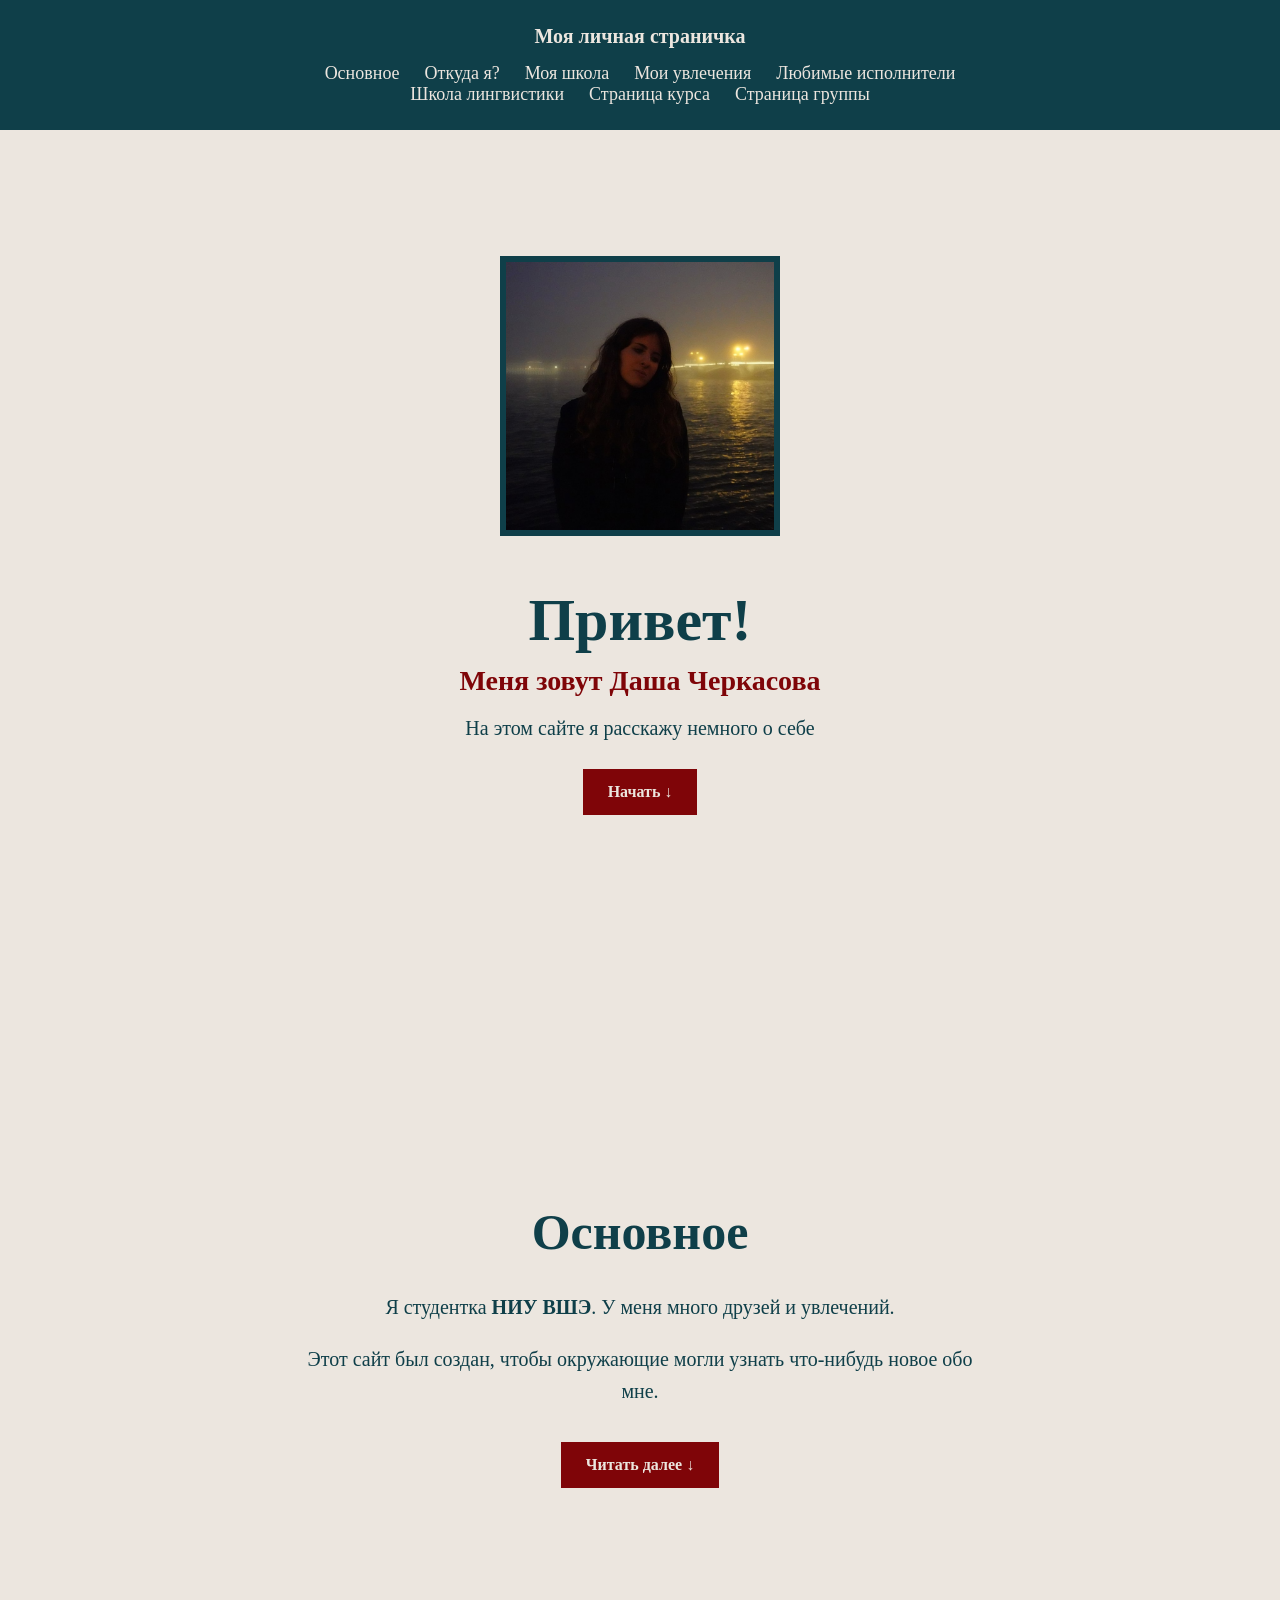
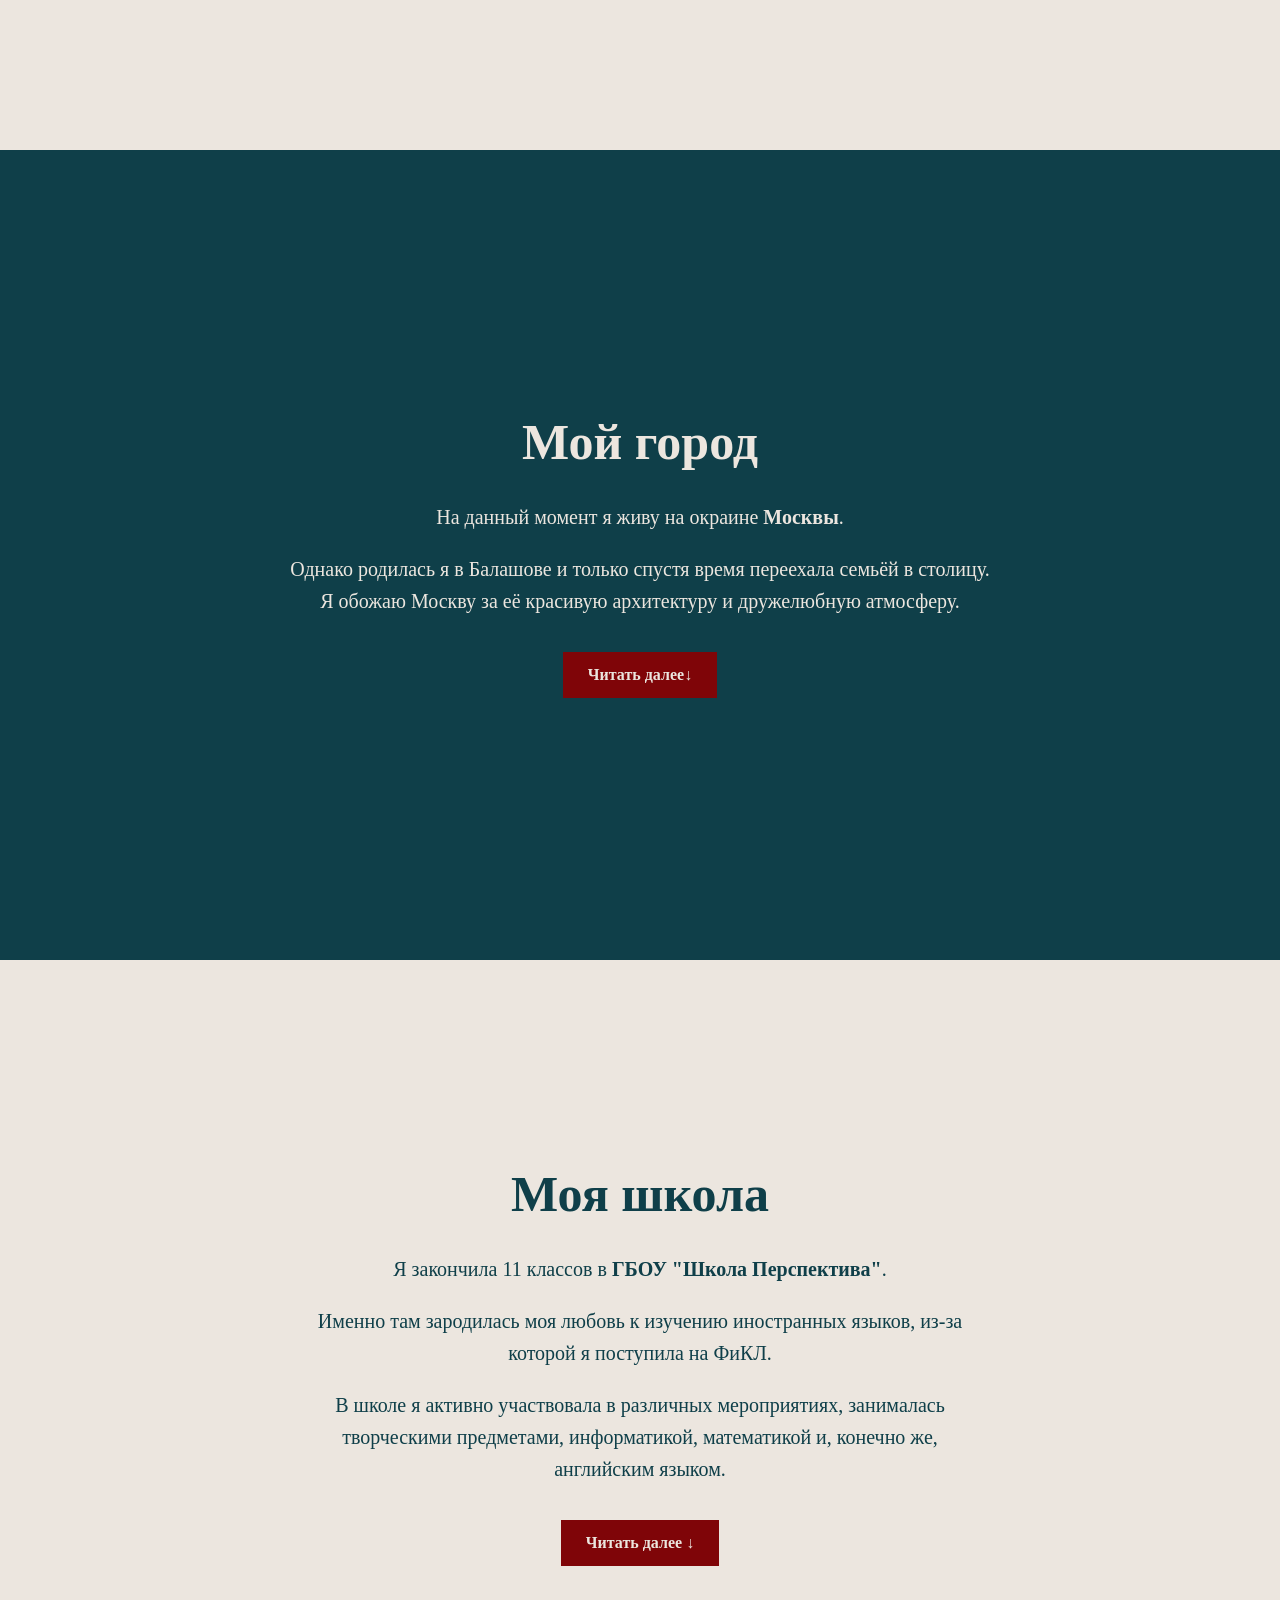
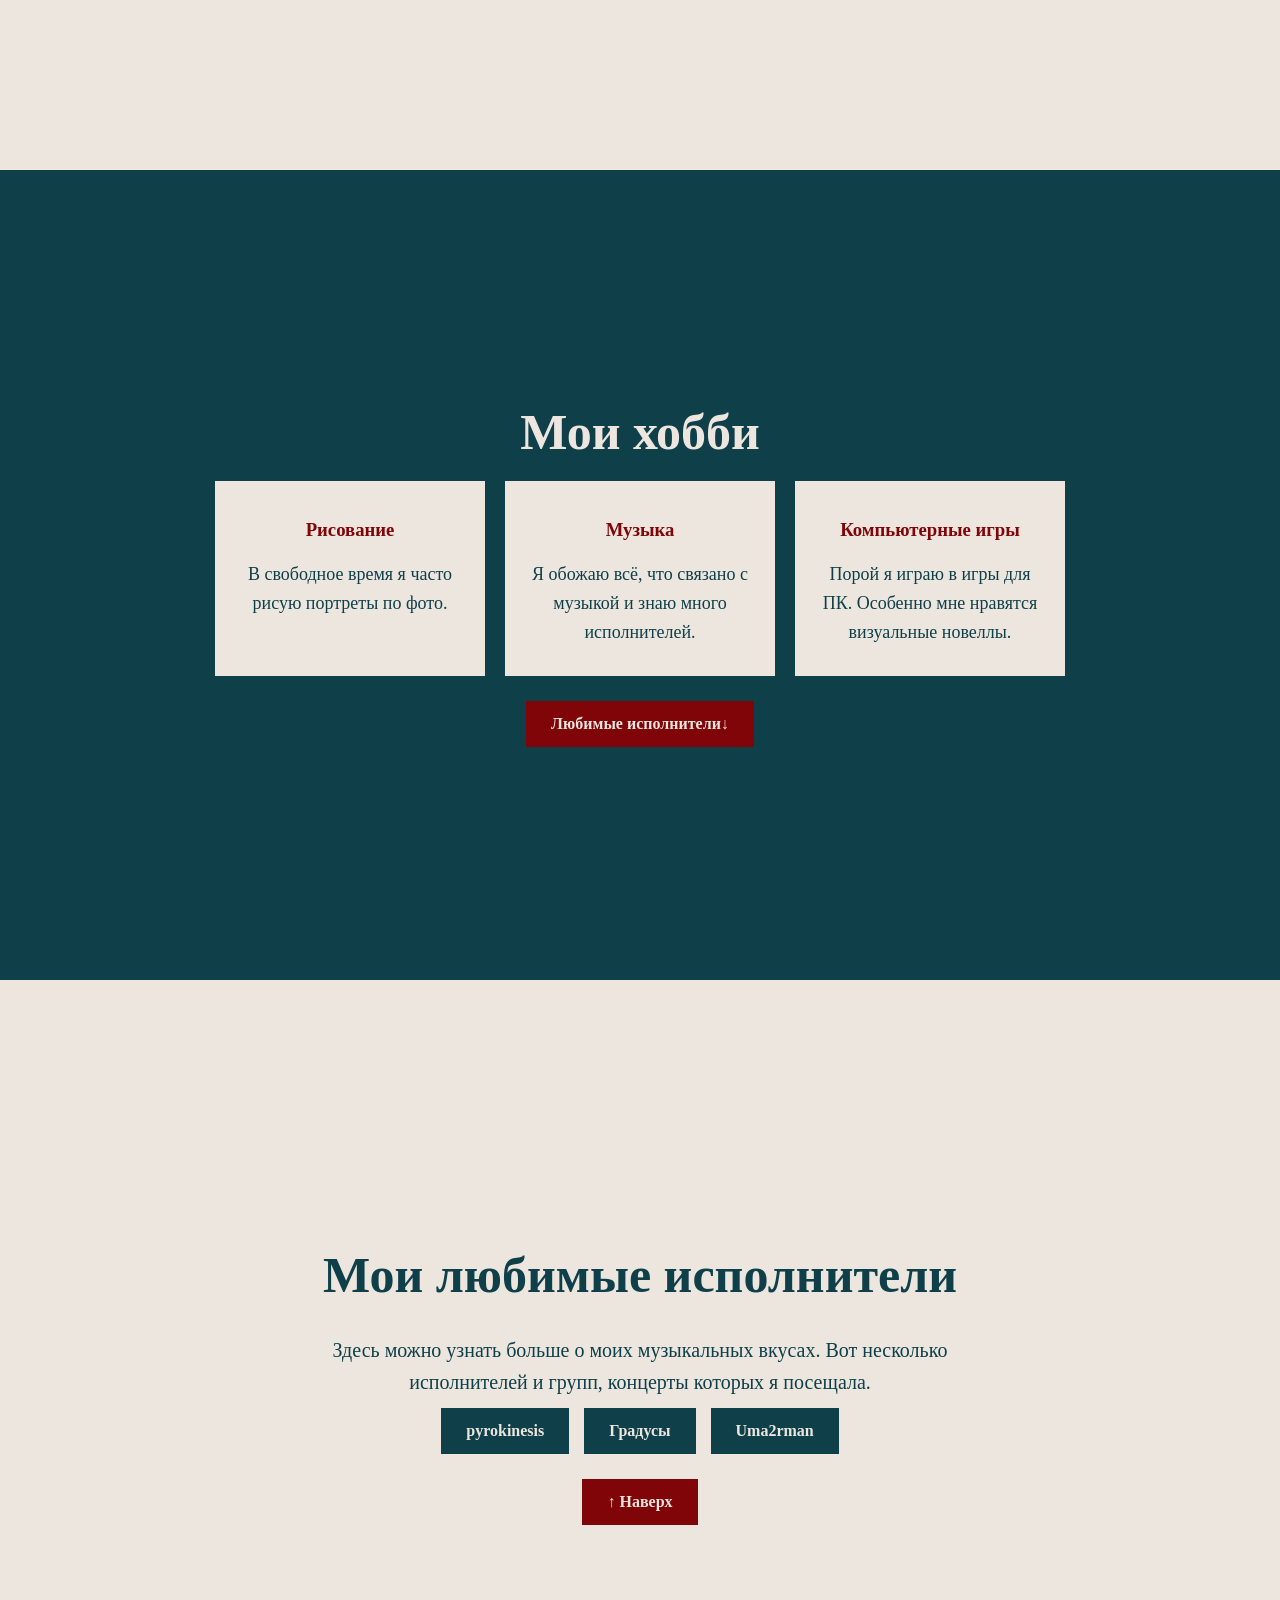
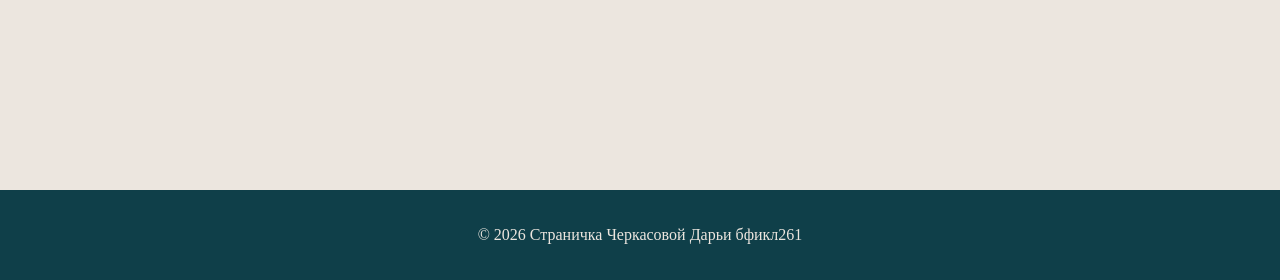
==== commit 5ab7c10f: "Clean up HTML tags and text in index.html Refactor HTML structure and improve text formatting." ====
--- a/mywebpage/index.html
+++ b/mywebpage/index.html
@@ -1,4 +1,3 @@
-
 <!DOCTYPE html>
 <html lang="ru">
 <head>
@@ -50,7 +49,7 @@
 
     <section id="about">
 
-        <h2 ">Основное</h2>
+        <h2>Основное</h2>
 
         <p>
             Я студентка <b>НИУ ВШЭ</b>.
@@ -117,7 +116,7 @@
             <div>
                 <h3>Музыка</h3>
                 <p>
-                    Я обожаю всё, что связано с музыкой, и знаю много исполнителей.
+                    Я обожаю всё, что связано с музыкой и знаю много исполнителей.
                 </p>
             </div>
 
@@ -133,17 +132,16 @@
         <a class="button" href="#music">Любимые исполнители↓</a>
 
     </section>
-    <section id="music">
 
 
-<section id="music">
+     <section id="music">
 
-    <h2>Мои любимые исполнители</h2>
+         <h2>Мои любимые исполнители</h2>
 
-    <p>
-        Здесь можно узнать больше о моих музыкальных вкусах.
-        Вот несколько исполнителей и групп, концерты которых я посещала.
-    </p>
+        <p>
+              Здесь можно узнать больше о моих музыкальных вкусах.
+              Вот несколько исполнителей и групп, концерты которых я посещала.
+        </p>
 
     <div class="music">
 
